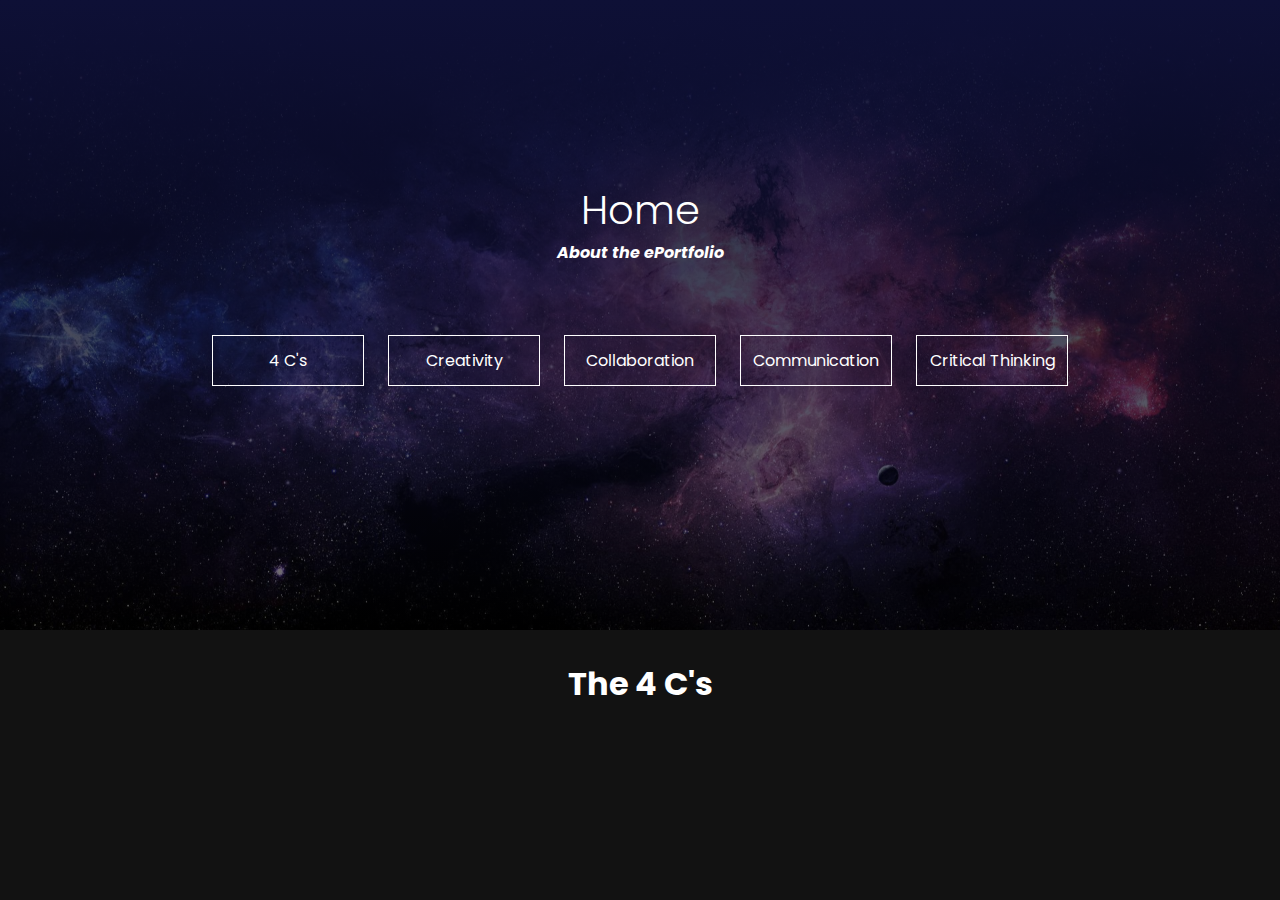
==== index.html @ 049306ae "Add files via upload" ====
<!DOCTYPE html>
<html>
    <head>
        <title>Xavier Tang's ePortFolio</title>
        <link rel="stylesheet" href="main.css">
        <link href="https://fonts.googleapis.com/css2?family=Didact+Gothic&family=Poppins:wght@300&display=swap" rel="stylesheet">
    </head>
    <body>
        <section id = "banner">
            <div class = "banner-text">
                <h1>Home</h1>
                <p>About the ePortfolio</p>
            </div>
            <div class="banner-btn">
                <a href="#"><span></span>4 C's</a>
                <a href="#"><span></span>Creativity</a>
                <a href="#"><span></span>Collaboration</a>
                <a href="#"><span></span>Communication</a>
                <a href="#"><span></span>Critical Thinking</a>
            </div>
        </section>
        <section id="content">
            <div class="title-text">
                <h1>The 4 C's</h1>
            </div>
        </section>
    </body>
</html>
---- main.css ----
*{
    margin: 0;
    padding: 0;
}
html {
    font-family: 'Poppins', sans-serif;
    background: #121212;
    color: #ffffff;
    width: 100%;
}
body{
    width: 100%;
}
#banner{
    background: linear-gradient(#0e1036, rgba(0,0,0,0.5)),url("./img/genericbg.png");
	background-size: cover;
	background-position: center;
	height: 70vh;
    align-items: center;
}
.banner-text{
    text-align: center;
    font-weight: bold;
    padding-top: 20vh;
}
.banner-text h1{
    font-size: 40px;
    font-weight: 300;
}

.banner-text p{
    font-style: italic;
}
.banner-btn{
    text-align: center;
	margin: 70px auto 0;
}
.banner-btn a{
	width: 150px;
	text-decoration: none;
    text-align: center;
	display: inline-block;
	margin: 0 10px;
	padding: 12px 0;
	color: #fff;
	border: .5px solid #fff;
	position: relative;
	z-index: 1;
	transition: color 0.5s;
}
.banner-btn a span{
	width: 0;
	height: 100%;
	position: absolute;
	top: 0;
	left: 0;
	background: #fff;
	z-index: -1;
	transition: 0.5s;
}
.banner-btn a:hover span{
	width: 100%;
}
.banner-btn a:hover{
	color: #000;
}
#content{
    width: 90%;
    margin: auto;
    align-content: center;
    text-align: center;
    padding-top: 30px;

}
#cframe{
    width: inherit;
    height: 700px;
}
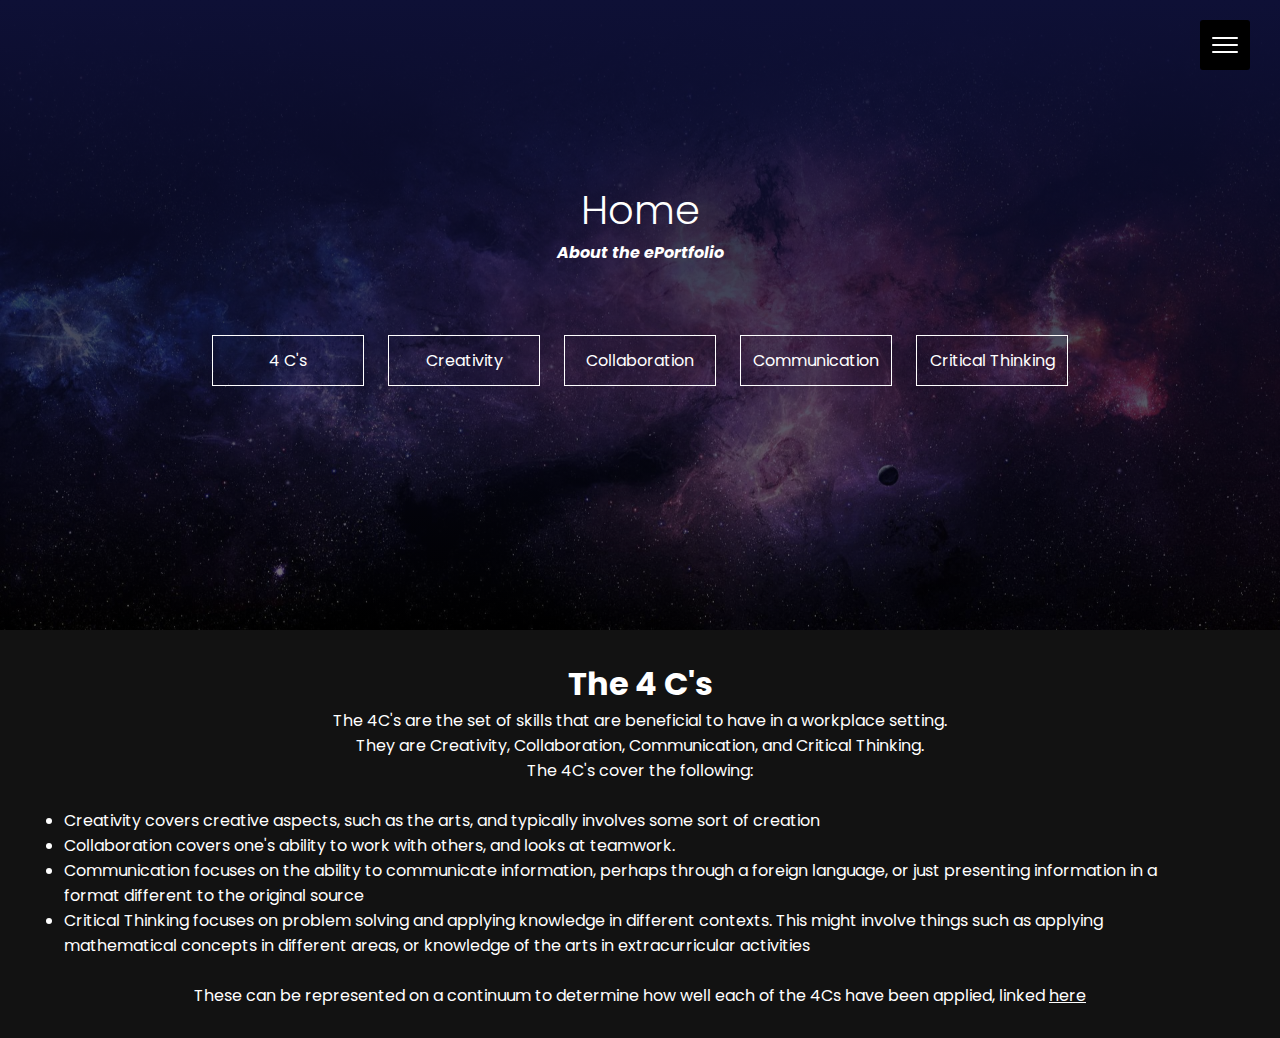
==== commit 4f7bfdeb: "Add files via upload" ====
--- a/index.html
+++ b/index.html
@@ -12,17 +12,85 @@
                 <p>About the ePortfolio</p>
             </div>
             <div class="banner-btn">
-                <a href="#"><span></span>4 C's</a>
+                <a href="#c"><span></span>4 C's</a>
                 <a href="#"><span></span>Creativity</a>
                 <a href="#"><span></span>Collaboration</a>
                 <a href="#"><span></span>Communication</a>
                 <a href="#"><span></span>Critical Thinking</a>
             </div>
         </section>
+        <div id="sideNav">
+            <nav>
+            <ul>
+                <li><a href="index.html">Home</a></li>
+                <li>
+                    <p id="trigger1">+ 4Cs</p>
+                    <ul id="subpage1">
+                        <li><a href="creativity.html">Creativity</a></li>
+                        <li><a href="collaboration.html">Collaboration</a></li>
+                        <li><a href="communication.html">Communication</a></li>
+                        <li><a href="criticalthinking.html">Critical Thinking</a></li>
+                    </ul>
+                </li>
+                
+                <li><a href="oneproject.html">ONE Project</a></li>
+                <li><a href="randomkindness.html">Random Acts of Kindness</a></li>
+                <li><a href="cas.html">CAS</a></li>
+                <li><a href="plp.html">PLP</a></li>
+                <li><a href="reflections.html">Reflections</a></li>
+            </ul>
+            </nav>	
+        </div>
+        <div id="menuBtn">
+            <img src="img/menu.png" id="menu">	
+        </div>
         <section id="content">
-            <div class="title-text">
+            <div class="title-text" id="c">
                 <h1>The 4 C's</h1>
+                <p>
+                    The 4C's are the set of skills that are beneficial to have in a workplace setting.<br>
+                    They are Creativity, Collaboration, Communication, and Critical Thinking.<br>
+                    The 4C's cover the following: <br><br>
+                    <ul>
+                        <li>Creativity covers creative aspects, such as the arts, and typically involves some sort of creation</li>
+                        <li>Collaboration covers one's ability to work with others, and looks at teamwork. </li>
+                        <li>Communication focuses on the ability to communicate information, perhaps through a foreign language, or just presenting information in a format different to the original source</li>
+                        <li>Critical Thinking focuses on problem solving and applying knowledge in different contexts. This might involve things such as applying mathematical concepts in different areas, or knowledge of the arts in extracurricular activities</li>
+                    </ul>
+                    <br>
+                    These can be represented on a continuum to determine how well each of the 4Cs have been applied, linked <a href="https://docs.google.com/document/d/1QghjwfPfSplE7xzBd8EWABKWyRRh-mBNLHiY6830Tv8/edit" target="_blank">here</a>
+                </p>
             </div>
         </section>
     </body>
+    <script>
+        subpage1 = document.getElementById("subpage1")
+        trigger1 = document.getElementById("trigger1")
+        sideNav = document.getElementById("sideNav")
+        menuBtn = document.getElementById("menuBtn")
+        sideNav.style.right = "-250px";
+        trigger1.onclick = function(){
+            if (trigger1.innerText == "+ 4Cs"){
+                trigger1.innerText = "- 4Cs"
+                subpage1.style.display = "block"
+                subpage1.style.transform = "translateY(0px)"
+            }
+            else{
+                trigger1.innerText = "+ 4Cs"
+                subpage1.style.display = "none"
+                subpage1.style.transform = "translateY(-300px)"
+
+            }
+        }
+        menuBtn.onclick = function(){
+            if(sideNav.style.right == "-250px"){
+                sideNav.style.right = "0";
+                menu.src = "img/close.png";
+            }
+            else{
+                sideNav.style.right = "-250px";
+                menu.src = "img/menu.png";
+            }
+        }
+    </script>
 </html>--- a/main.css
+++ b/main.css
@@ -1,6 +1,7 @@
 *{
     margin: 0;
     padding: 0;
+    scroll-behavior: smooth;
 }
 html {
     font-family: 'Poppins', sans-serif;
@@ -70,9 +71,65 @@
     align-content: center;
     text-align: center;
     padding-top: 30px;
+    padding-bottom: 30px;
 
 }
 #cframe{
     width: inherit;
     height: 700px;
+}
+ul{
+    text-align: left;
+}
+
+a{
+    color: #ffffff;
+    transition-duration: 300ms;
+}
+a:hover{
+    color: #6bbfff;
+    transition-duration: 300ms;
+}
+#sideNav{
+	width: 200px;
+	height: 100vh;
+	position: fixed;
+	right: -250px;
+	top: 0;
+	background: #000;
+	z-index: 2;
+	transition: 0.5s;
+    overflow-y: scroll;
+}
+nav ul li{
+	list-style: none;
+	margin: 50px 20px;
+}
+nav ul li a{
+	text-decoration: none;
+	color: #fff;	
+}
+#menuBtn{
+	width: 50px;
+	height: 50px;
+	background: #000;
+	text-align: center;
+	position: fixed;
+	right: 30px;
+	top: 20px;
+	border-radius: 3px;
+	z-index: 3;
+	cursor: pointer;
+    display: inline-block;
+}
+#menu{
+    transform: translateY(10px)
+}
+#subpage1{
+    display: none;
+    transform: translateY(-300px);
+    transition-duration: 300ms;
+}
+#trigger1.parent{
+    height: 30px;
 }